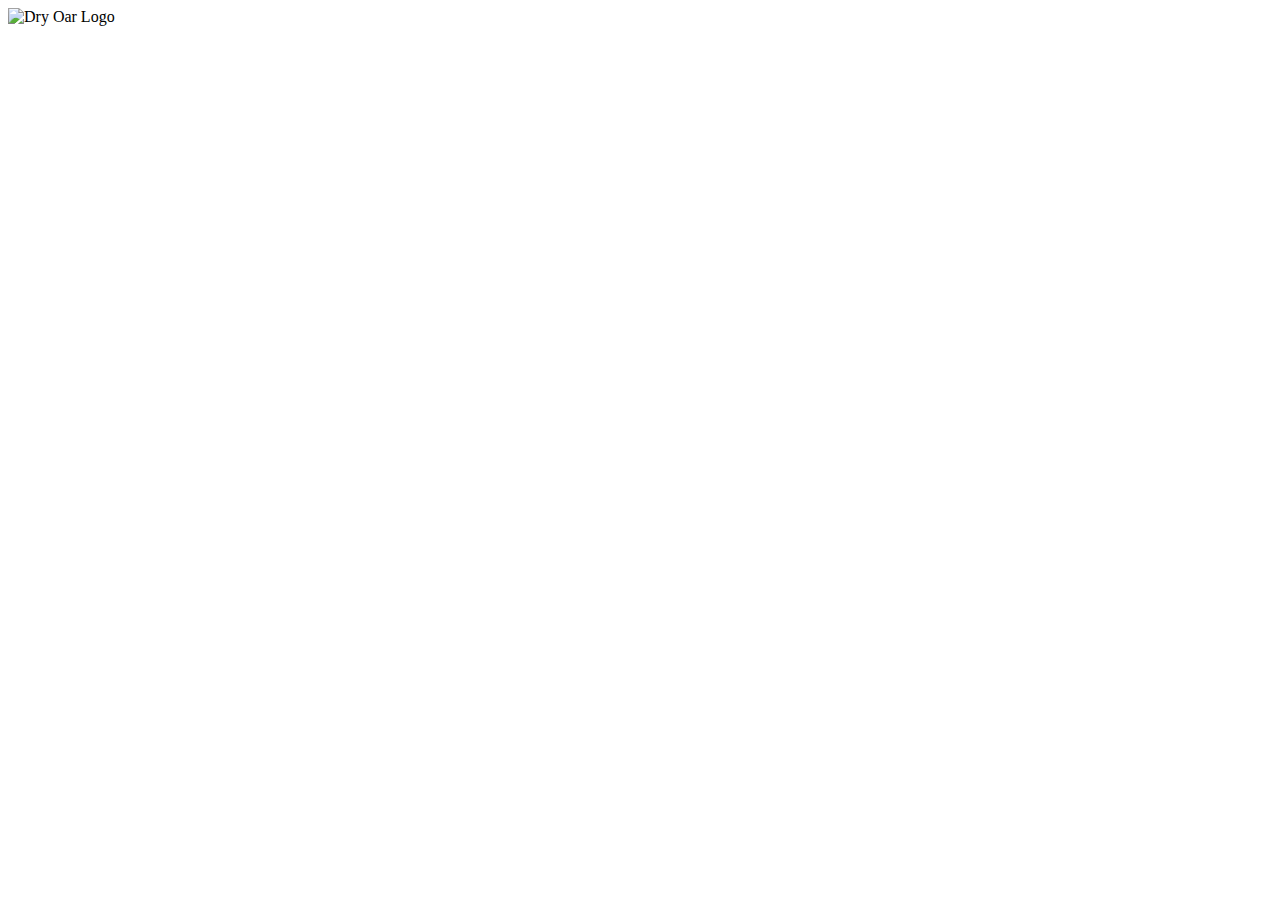
==== wwr/index.html @ 2715c537 "3changespush" ====
<!DOCTYPE html>
<html lang="en">
<head>
    <meta charset="UTF-8">
    <meta name="viewport" content="width=device-width, initial-scale=1.0">
    <title>Whitewater Rafting Vacations | Dry Oar Boating | Home</title>
</head>
<body>
    <header>
        <img src="images/log.png" class="logo" alt="Dry Oar Logo"/>
    </header>
</body>
</html>
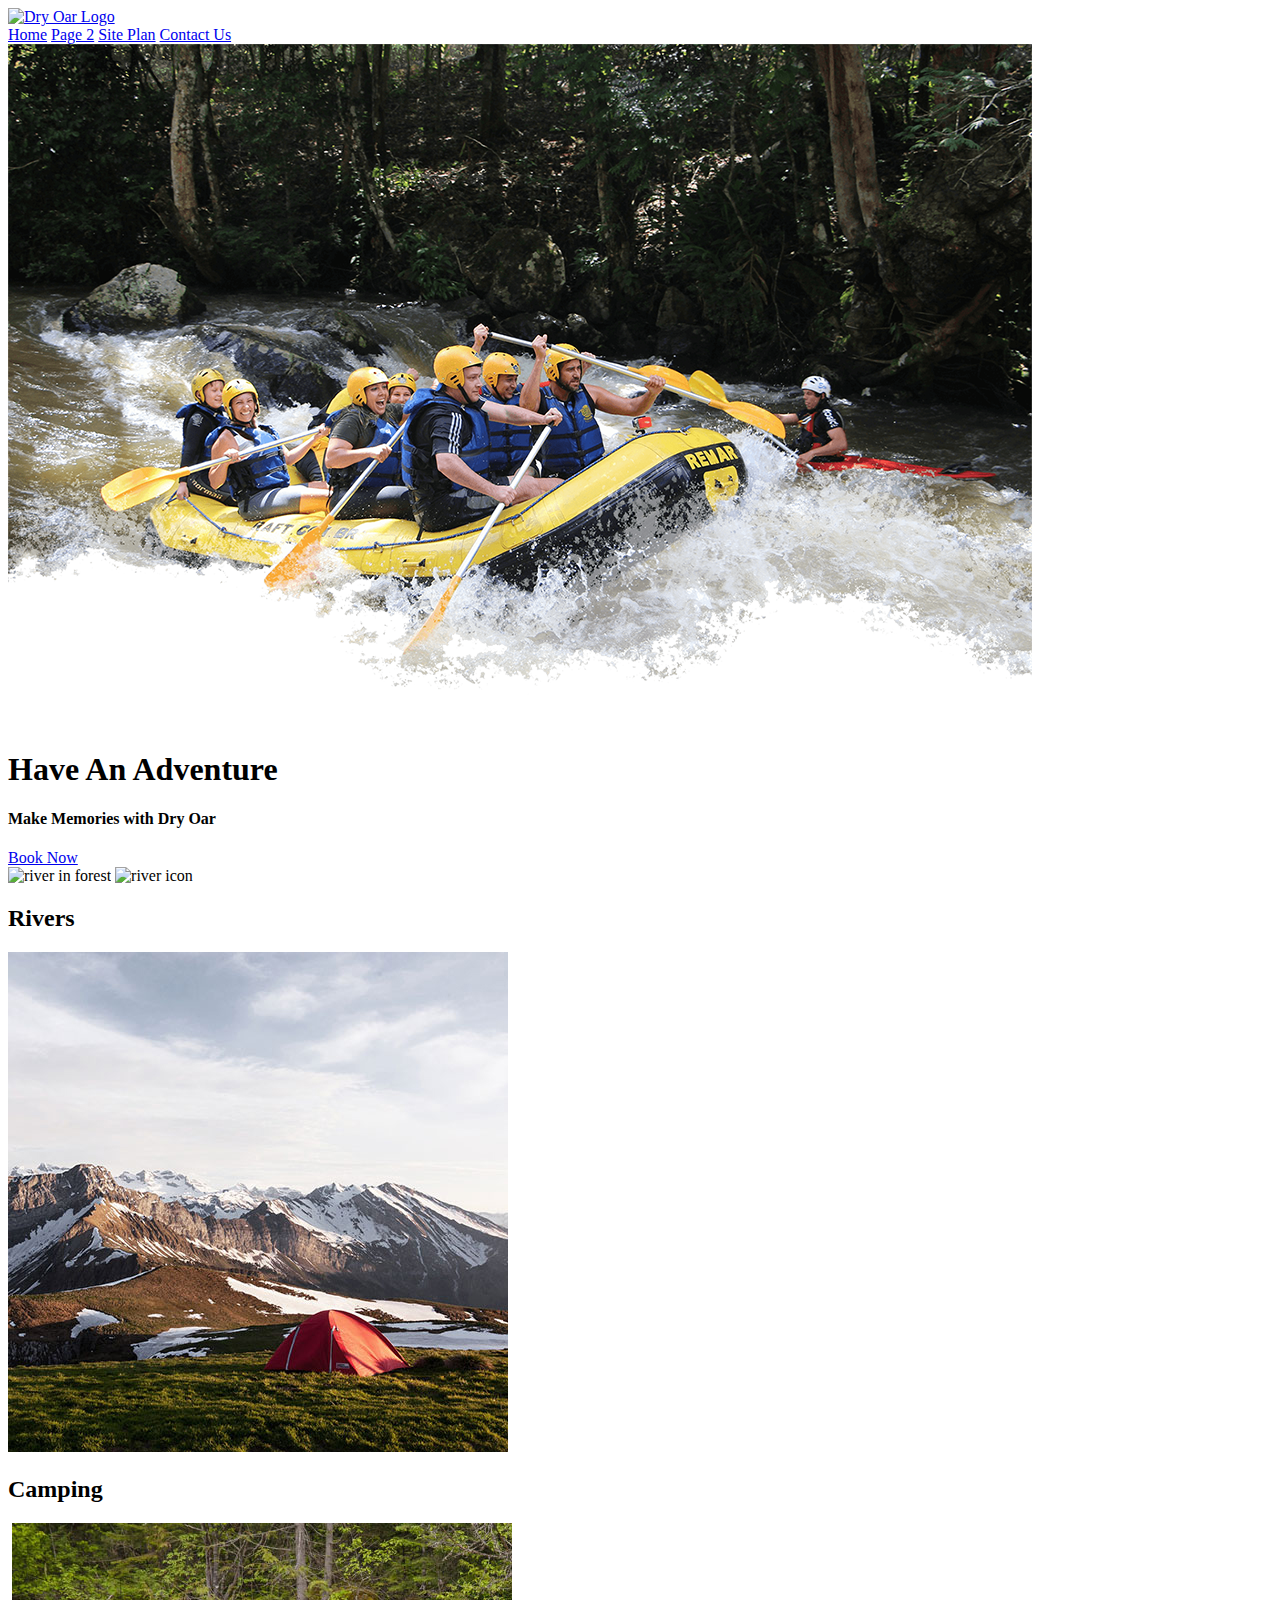
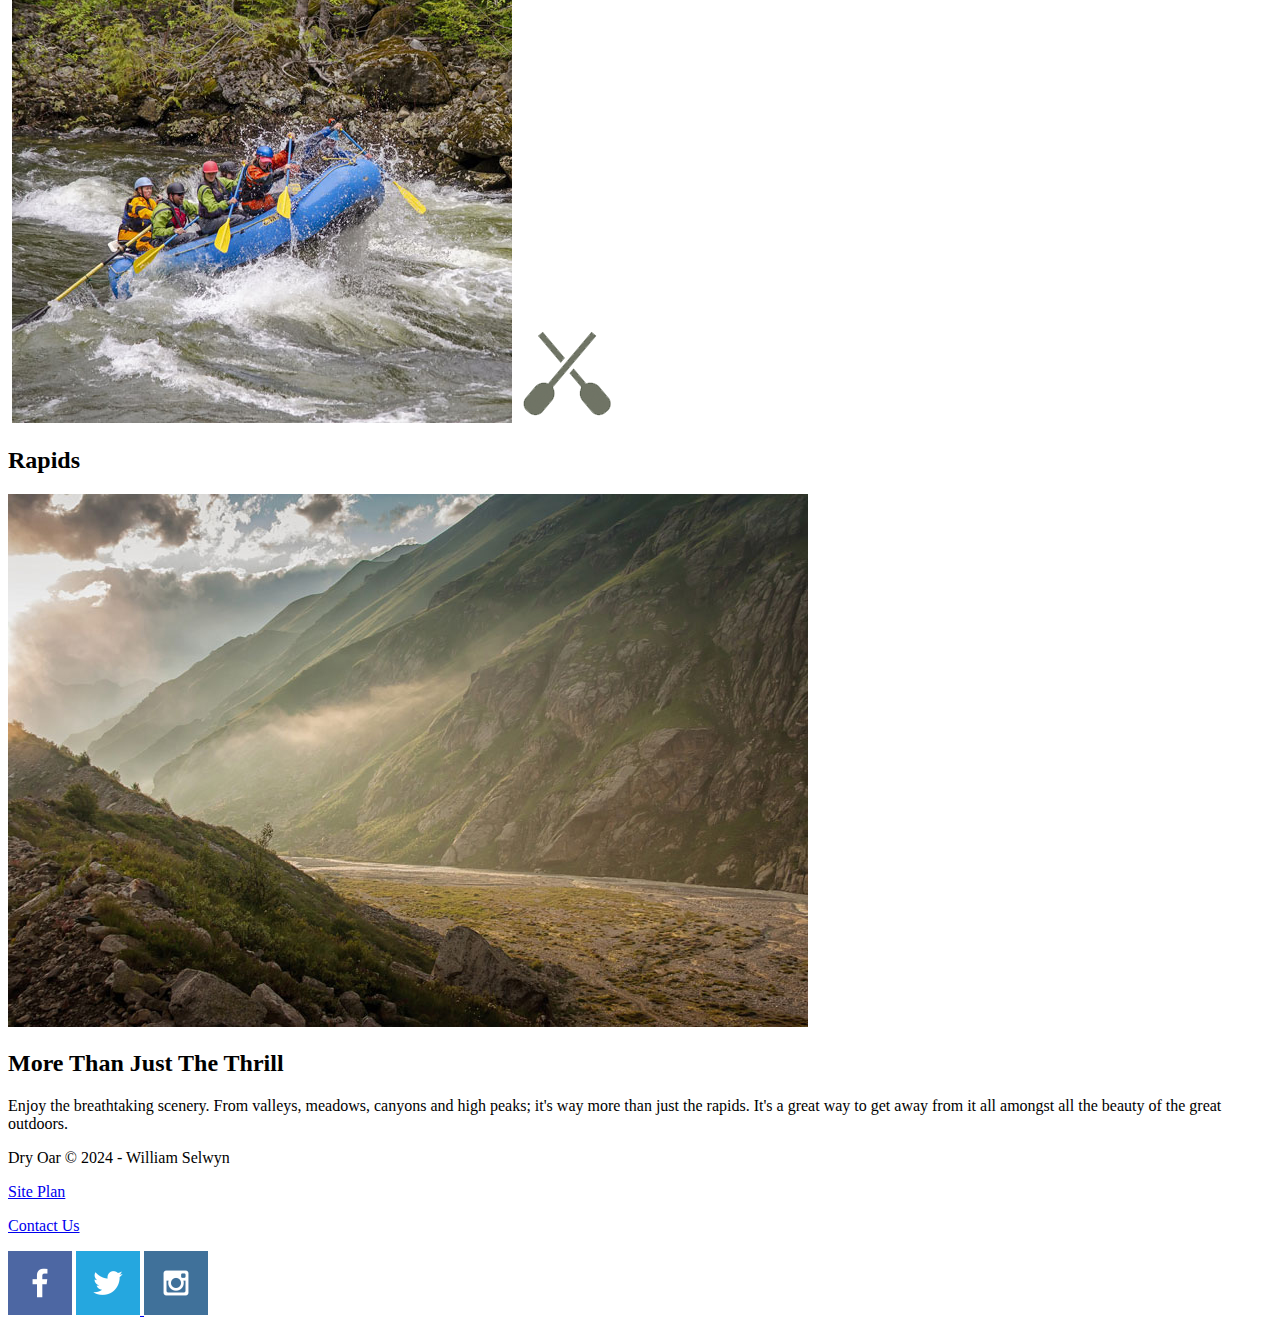
==== commit 8a58b756: "wwr site added with logo's" ====
--- a/wwr/index.html
+++ b/wwr/index.html
@@ -7,7 +7,66 @@
 </head>
 <body>
     <header>
-        <img src="images/log.png" class="logo" alt="Dry Oar Logo"/>
+        <a id="logo_link" href="index.html">
+            <img class="logo" src="images/logo.png" alt="Dry Oar Logo">
+        </a>
+        <nav>
+            <a href="index.html">Home</a>
+            <a href="#">Page 2</a>
+            <a href="site-plan-rafting.html">Site Plan</a>
+            <a href="contactus.html">Contact Us</a>
+        </nav>
+
     </header>
+    <div id="hero">
+    <div id="hero-box">
+        <img id="hero-img" src="images/hero.png" alt="People enjoying white water rafting">
+    </div>
+    <section id="hero-msg">
+        <h1 class="home-title">Have An Adventure</h1>
+        <h4>Make Memories with Dry Oar </h4>
+        <div class="'button-box">
+            <a class='book' href="contactus.html">Book Now</a>
+        </div>
+    </section>
+    </div>
+    <main class="home-grid">
+        <section class="rivers-card">
+            <img class="card-img" src="images/rivers,jpg" alt="river in forest">
+            <img class="icon" src="images/river-icon.png" alt="river icon">
+            <h2>Rivers</h2>
+        </section>
+        <section class="camping-card">
+            <img class="card-img" src="images/camping.jpg" alt="tent in mountains">
+            <h2>Camping</h2>
+        </section>
+        <section class="rapids-card">
+            <img class="rapids-card">
+            <img class="card-img" src="images/rapids.jpg" alt="rafting boat">
+            <img class="icon" src="images/oars.png" alt="oars icon">
+            <h2>Rapids</h2>
+        </section>
+        <img class="mountains" src="images/mountains.jpg" alt="Misty Mountains">
+        <section class="msg">
+            <h2>More Than Just The Thrill</h2>
+            <p>Enjoy the breathtaking scenery. From valleys, meadows, canyons and high peaks; it's way more than just the rapids. It's a great way to get away from it all amongst all the beauty of the great outdoors. </p>
+        </section>
+    </main>
+    <footer>
+        <p>Dry Oar &copy; 2024 - William Selwyn</p>
+        <p><a href="site-plan-rafting.html">Site Plan</a></p>
+        <p><a href="contactus.html">Contact Us</a></p>
+        <div class="social">
+            <a href="https://facebook.com"></a>
+                <img src="images/facebook.png" alt="fb icon">
+            <a href="https://twitter.com">
+                <img src="images/twitter.png" alt="twitter icon">
+            </a>
+            <a href="https://instagram.com">
+                <img src="images/instagram.png" alt="instagram icon">
+            </a>
+        
+        </div>
+    </footer>
 </body>
 </html>